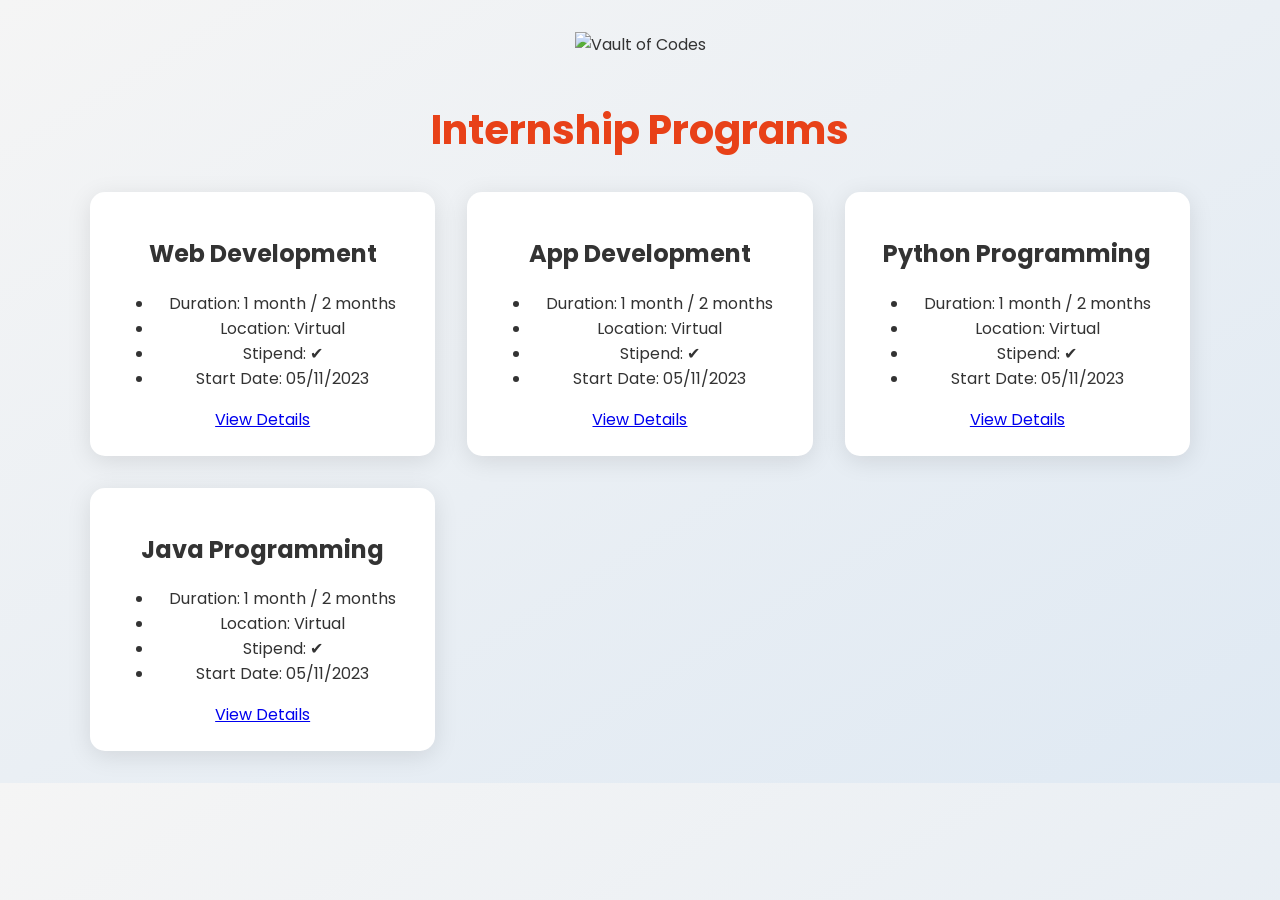
==== index.html @ 4a13b2e3 "Initial commit - VaultofCodes internship UI" ====
<!DOCTYPE html>
<html lang="en">
<head>
  <meta charset="UTF-8" />
  <meta name="viewport" content="width=device-width, initial-scale=1.0" />
  <title>Internships | VaultofCodes</title>
  <link rel="stylesheet" href="style.css" />
  <link href="https://fonts.googleapis.com/css2?family=Poppins:wght@400;600&display=swap" rel="stylesheet">
</head>
<body>
  <div class="container">
    <img src="https://vaultofcodes.in/static/media/Vaultofcodes.b6a73060.png" alt="Vault of Codes" class="logo" />
    <h1>Internship Programs</h1>

    <div class="card-grid">
      <div class="card">
        <h2>Web Development</h2>
        <ul>
          <li>Duration: 1 month / 2 months</li>
          <li>Location: Virtual</li>
          <li>Stipend: ✔</li>
          <li>Start Date: 05/11/2023</li>
        </ul>
        <a href="#" class="btn">View Details</a>
      </div>

      <div class="card">
        <h2>App Development</h2>
        <ul>
          <li>Duration: 1 month / 2 months</li>
          <li>Location: Virtual</li>
          <li>Stipend: ✔</li>
          <li>Start Date: 05/11/2023</li>
        </ul>
        <a href="#" class="btn">View Details</a>
      </div>

      <div class="card">
        <h2>Python Programming</h2>
        <ul>
          <li>Duration: 1 month / 2 months</li>
          <li>Location: Virtual</li>
          <li>Stipend: ✔</li>
          <li>Start Date: 05/11/2023</li>
        </ul>
        <a href="#" class="btn">View Details</a>
      </div>

      <div class="card">
        <h2>Java Programming</h2>
        <ul>
          <li>Duration: 1 month / 2 months</li>
          <li>Location: Virtual</li>
          <li>Stipend: ✔</li>
          <li>Start Date: 05/11/2023</li>
        </ul>
        <a href="#" class="btn">View Details</a>
      </div>
---- style.css ----
body {
    margin: 0;
    font-family: 'Poppins', sans-serif;
    background: linear-gradient(to bottom right, #f5f5f5, #dfe9f3);
    color: #333;
  }
  
  .container {
    max-width: 1100px;
    margin: 0 auto;
    padding: 2rem;
    text-align: center;
  }
  
  .logo {
    width: 120px;
    margin-bottom: 1rem;
  }
  
  h1 {
    font-size: 2.5rem;
    margin-bottom: 2rem;
    color: #e84118;
  }
  
  .card-grid {
    display: grid;
    grid-template-columns: repeat(auto-fit, minmax(260px, 1fr));
    gap: 2rem;
  }
  
  .card {
    background: white;
    border-radius: 15px;
    box-shadow: 0 5px 25px rgba(0,0,0,0.1);
    padding: 1.5rem;
    transition: transform 0.3s ease, box-shadow 0.3s ease;
  }
  
  .card:hover {
    transform: translateY(-10px);
    box-shadow: 0 10px 30
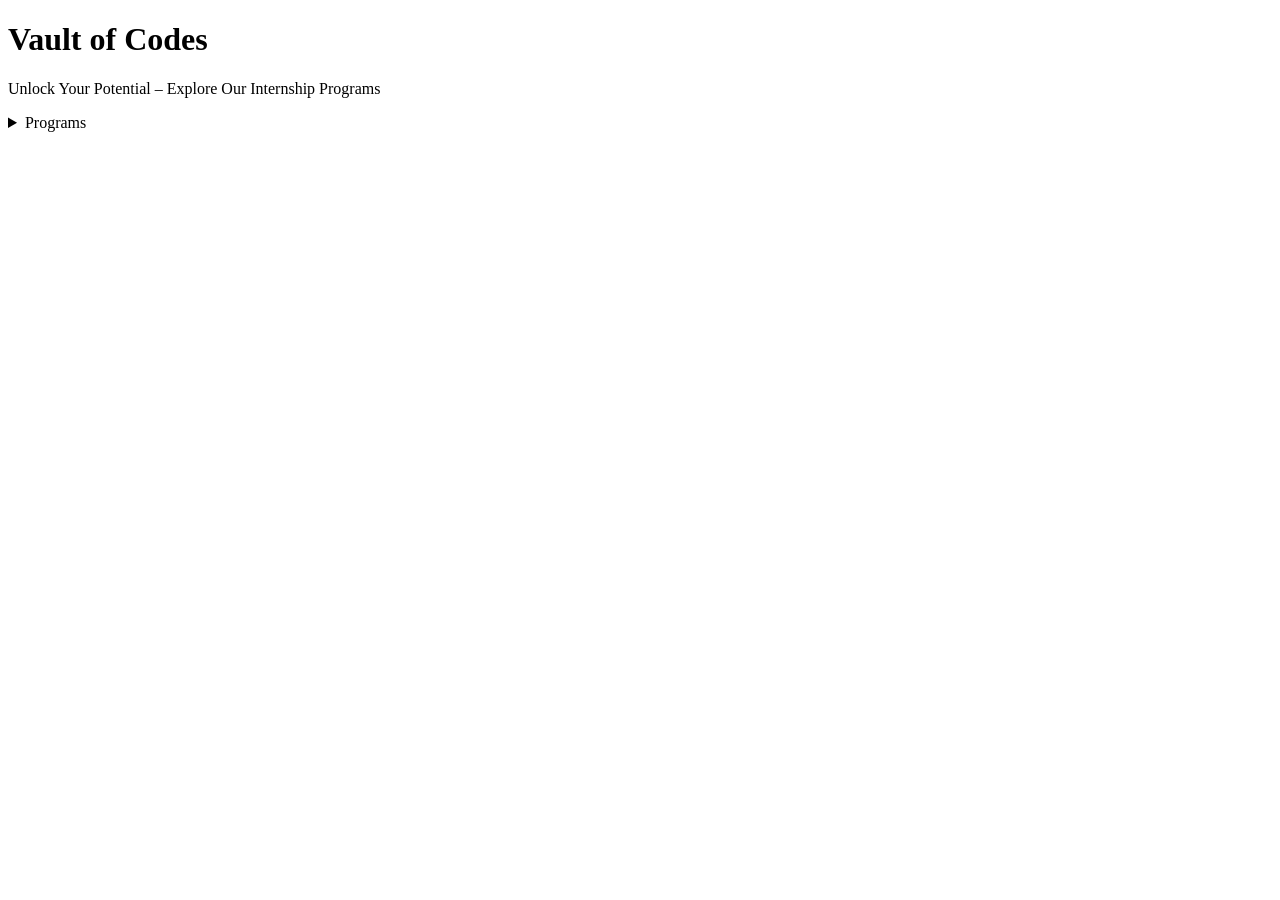
==== commit f88d74c7: "Create index.html" ====
--- a/index.html
+++ b/index.html
@@ -2,57 +2,81 @@
 <html lang="en">
 <head>
   <meta charset="UTF-8" />
-  <meta name="viewport" content="width=device-width, initial-scale=1.0" />
-  <title>Internships | VaultofCodes</title>
+  <meta name="viewport" content="width=device-width, initial-scale=1.0"/>
+  <title>Vault of Codes Internship</title>
   <link rel="stylesheet" href="style.css" />
-  <link href="https://fonts.googleapis.com/css2?family=Poppins:wght@400;600&display=swap" rel="stylesheet">
 </head>
 <body>
   <div class="container">
-    <img src="https://vaultofcodes.in/static/media/Vaultofcodes.b6a73060.png" alt="Vault of Codes" class="logo" />
-    <h1>Internship Programs</h1>
+    <h1 class="main-heading">Vault of Codes</h1>
+    <p class="tagline">Unlock Your Potential – Explore Our Internship Programs</p>
 
-    <div class="card-grid">
-      <div class="card">
-        <h2>Web Development</h2>
-        <ul>
-          <li>Duration: 1 month / 2 months</li>
-          <li>Location: Virtual</li>
-          <li>Stipend: ✔</li>
-          <li>Start Date: 05/11/2023</li>
-        </ul>
-        <a href="#" class="btn">View Details</a>
+    <details class="dropdown">
+      <summary class="dropdown-toggle">Programs</summary>
+      <div class="dropdown-content">
+
+        <!-- Web Development -->
+        <div class="card">
+          <h2>Web Development</h2>
+          <p>Role: Web Intern</p>
+          <p>Duration: 4 weeks</p>
+          <p>Students & Freshers</p>
+          <details>
+            <summary>View Details</summary>
+            <p>Learn HTML, CSS, JavaScript, GitHub, and frameworks like React. Build real-world websites.</p>
+          </details>
+        </div>
+
+        <!-- App Development -->
+        <div class="card">
+          <h2>App Development</h2>
+          <p>Role: App Intern</p>
+          <p>Duration: 6 weeks</p>
+          <p>All tech learners</p>
+          <details>
+            <summary>View Details</summary>
+            <p>Develop mobile apps using Java/Kotlin. Learn UI/UX design and backend APIs.</p>
+          </details>
+        </div>
+
+        <!-- AI Internship -->
+        <div class="card">
+          <h2>Artificial Intelligence</h2>
+          <p>Role: AI Intern</p>
+          <p>Duration: 6 weeks</p>
+          <p>For CS/IT background</p>
+          <details>
+            <summary>View Details</summary>
+            <p>Explore AI fundamentals, machine learning models, neural networks, and hands-on projects using Python.</p>
+          </details>
+        </div>
+
+        <!-- ML Internship -->
+        <div class="card">
+          <h2>Machine Learning</h2>
+          <p>Role: ML Intern</p>
+          <p>Duration: 8 weeks</p>
+          <p>With Python knowledge</p>
+          <details>
+            <summary>View Details</summary>
+            <p>Work on regression, classification, clustering models, using scikit-learn, pandas, and real datasets.</p>
+          </details>
+        </div>
+
+        <!-- Data Science -->
+        <div class="card">
+          <h2>Data Science</h2>
+          <p>Role: DS Intern</p>
+          <p>Duration: 8 weeks</p>
+          <p>For analytical minds</p>
+          <details>
+            <summary>View Details</summary>
+            <p>Learn data cleaning, visualization, Python, NumPy, pandas, and storytelling with real business cases.</p>
+          </details>
+        </div>
+
       </div>
-
-      <div class="card">
-        <h2>App Development</h2>
-        <ul>
-          <li>Duration: 1 month / 2 months</li>
-          <li>Location: Virtual</li>
-          <li>Stipend: ✔</li>
-          <li>Start Date: 05/11/2023</li>
-        </ul>
-        <a href="#" class="btn">View Details</a>
-      </div>
-
-      <div class="card">
-        <h2>Python Programming</h2>
-        <ul>
-          <li>Duration: 1 month / 2 months</li>
-          <li>Location: Virtual</li>
-          <li>Stipend: ✔</li>
-          <li>Start Date: 05/11/2023</li>
-        </ul>
-        <a href="#" class="btn">View Details</a>
-      </div>
-
-      <div class="card">
-        <h2>Java Programming</h2>
-        <ul>
-          <li>Duration: 1 month / 2 months</li>
-          <li>Location: Virtual</li>
-          <li>Stipend: ✔</li>
-          <li>Start Date: 05/11/2023</li>
-        </ul>
-        <a href="#" class="btn">View Details</a>
-      </div>
+    </details>
+  </div>
+</body>
+</html>
